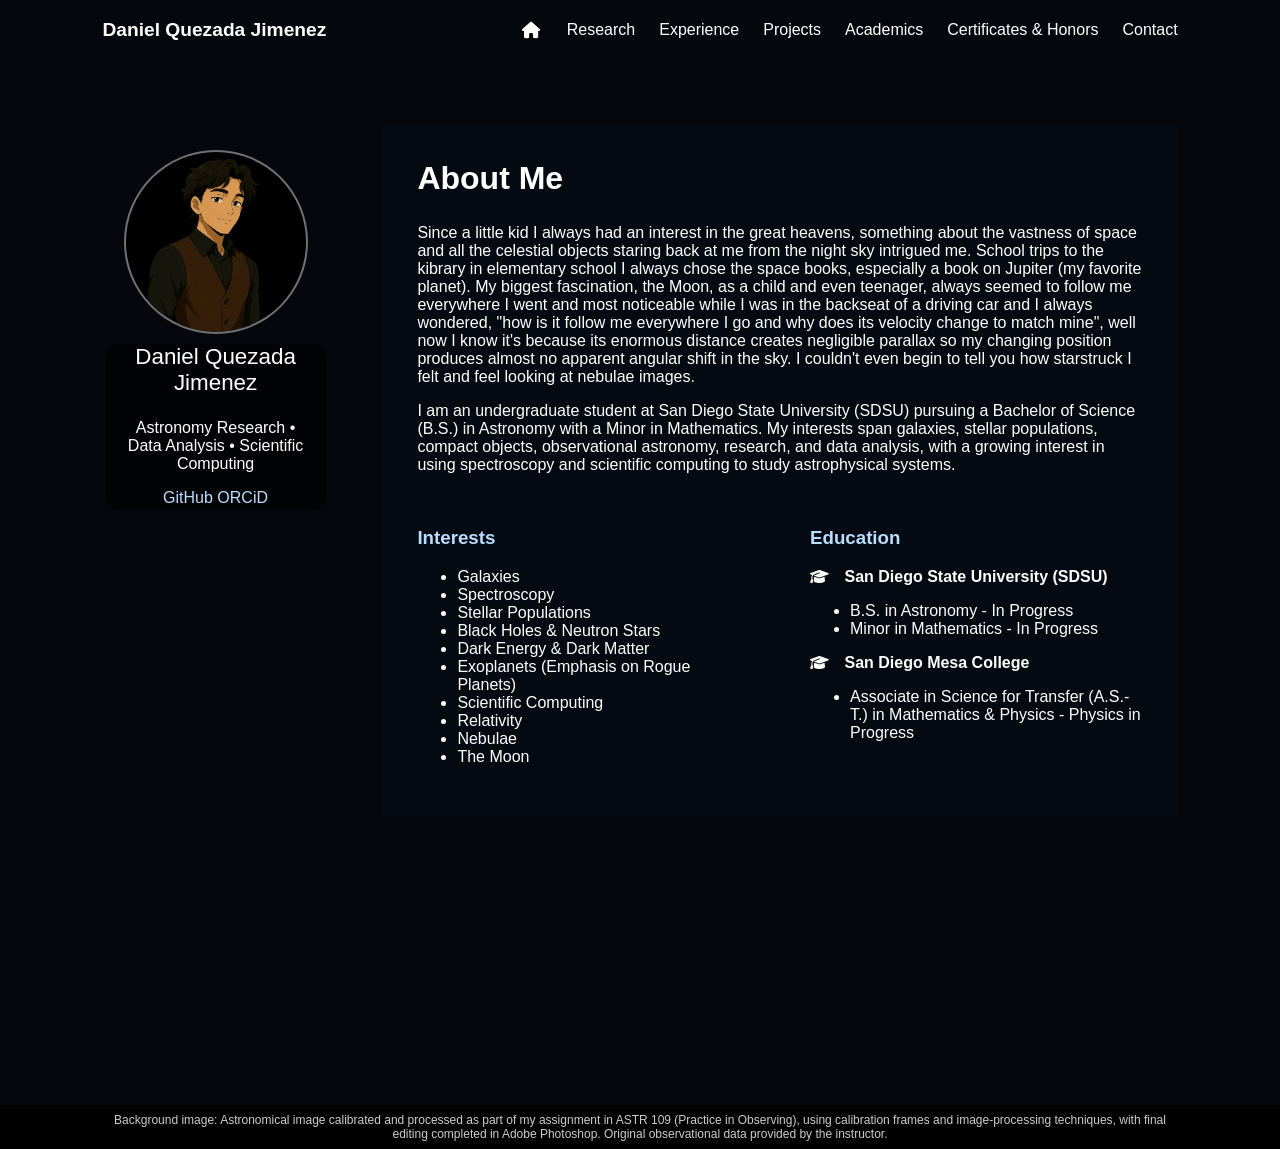
==== index.html @ 750cf77b "Refactor About Me section in index.html Revised personal narrative for clarity and conciseness, remo" ====
<!DOCTYPE html>
<html lang="en">

<head>
    <meta charset="UTF-8">
    <meta name="viewport" content="width=device-width, initial-scale=1.0">

    <title>Daniel Quezada Jimenez</title>
    
    <link rel="stylesheet"
            href="https://cdnjs.cloudflare.com/ajax/libs/font-awesome/6.7.2/css/all.min.css">
    
    <link rel="stylesheet" href="style.css">
</head>

<body>
  
    <header>
        <nav>
            <div class="logo">
                Daniel Quezada Jimenez
            </div>

            <div class="nav-links">
                 <a href="index.html" class="home-icon">
                     <i class="fa-solid fa-house"></i>
                 </a>
                 <a href="research.html">Research</a>
                 <a href="experience.html">Experience</a>
                 <a href="projects.html">Projects</a>
                 <a href="academics.html">Academics</a>
                <a href="certifications-honors.html">Certificates & Honors</a>
                 <a href="contact.html">Contact</a>
            </div>
        </nav>
    </header>

    <main>

        <section class="hero">

            <div class="profile-column">

                    <div class="profile-photo">
                        <img src="Profile.jpg" alt="Daniel Quezada Jimenez">
                    </div>

                <div class="profile-info">
                    <div class="profile-text">
                        <p class="title">
                            Daniel Quezada Jimenez
                        </p>

                <p class="tagline">
                    Astronomy Research • Data Analysis • Scientific Computing
                </p>
                
                <div class="social-links">
                    <a href="https://github.com/danielqje">GitHub</a>
                    <a href="https://orcid.org/my-orcid?orcid=0009-0009-8214-6495" target="_blank">ORCiD</a>
                </div>

             </div>
             </div>
             </div>

            <div class="about-column">

                <h2>About Me</h2>

                <p>
                    Since a little kid I always had an interest in the great heavens, something about the vastness of space and all the celestial objects staring back at me 
                    from the night sky intrigued me. School trips to the kibrary in elementary school I always chose the space books, especially a book on Jupiter 
                    (my favorite planet). My biggest fascination, the Moon, as a child and even teenager, always seemed to follow me everywhere I went and
                    most noticeable while I was in the backseat of a driving car and I always wondered, "how is it follow me everywhere I go and why does its velocity
                    change to match mine", well now I know it's because its enormous distance creates negligible parallax so my changing position produces almost no 
                    apparent angular shift in the sky. I couldn't even begin to tell you how starstruck I felt and feel looking at nebulae images.
                
                </p>
                
                <p>
                    I am an undergraduate student at San Diego State University (SDSU) pursuing a Bachelor of Science (B.S.) in Astronomy with a Minor in Mathematics.
                    My interests span galaxies, stellar populations, compact objects, observational astronomy, research, and data analysis, with a growing interest in using spectroscopy 
                    and scientific computing to study astrophysical systems.
                </p>

                <div class="info-grid">
                    
                    <div>
                        <h3>Interests</h3>

                        <ul>
                            <li>Galaxies</li>
                            <li>Spectroscopy</li>
                            <li>Stellar Populations</li>
                            <li>Black Holes & Neutron Stars</li>
                            <li>Dark Energy & Dark Matter</li>
                            <li>Exoplanets (Emphasis on Rogue Planets)</li>
                            <li>Scientific Computing</li>
                            <li>Relativity</li>
                            <li>Nebulae</li>
                            <li>The Moon</li>
                        </ul>
                    </div>

                    <div id="education">
                        <h3>Education</h3>

                        <p class="school-name">
                            <i class="fa-solid fa-graduation-cap cap"></i>
                            <strong>San Diego State University (SDSU)</strong>
                        </p>

                        <ul>
                            <li>B.S. in Astronomy - In Progress</li>
                            <li>Minor in Mathematics - In Progress</li>
                        </ul>

                        <p class="school-name">
                            <i class="fa-solid fa-graduation-cap cap"></i>
                           <strong>San Diego Mesa College</strong>
                        </p>    
                        
                        <ul>
                            
                            <li>Associate in Science for Transfer (A.S.-T.) in Mathematics & Physics - Physics in Progress</li>
                        </ul>
                    </div>
                </div>
            </div>

        </section>

                </main>
                
                <footer>
                    <p class="image-credit">
                        Background image: Astronomical image calibrated and processed as part of my assignment in ASTR 109 (Practice in Observing), using calibration frames and image-processing techniques, with final editing completed in Adobe Photoshop. Original observational data provided by the instructor.
                    </p>
                </footer>    

                </body>
                </html>
---- style.css ----
/* =========================
   GLOBAL
   ========================= */

html {
    margin: 0;
    padding: 0;

    min-height: 100%;

    background: #05070d;

    /* Keeps page width consistent between pages */
    overflow-y: scroll;
}

body {
    margin: 0;
    padding: 0;

    min-height: 100%;

    font-family: Arial, Helvetica, sans-serif;

    color: white;
    background: #05070d;
}


/* =========================
   HEADER / NAVIGATION
   ========================= */

header {

    width: 100%;

    margin: 0;

    box-sizing: border-box;

    background: rgba(5, 7, 13, 0.92);

    z-index: 9999;
}

nav {
    width: 100%;
    height: 60px;

    box-sizing: border-box;

    display: flex;

    justify-content: space-between;
    align-items: center;

    padding: 0 8%;
}

.logo {
    font-size: 1.2rem;
    font-weight: bold;

    flex-shrink: 0;

    line-height: 1.2;
}

.nav-links {
    display: flex;

    gap: 24px;

    align-items: center;

    flex-wrap: nowrap;
}

.nav-links a {
    color: white;

    text-decoration: none;

    display: inline-flex;

    align-items: center;

    position: relative;

    white-space: nowrap;

    line-height: 1;
}

.nav-links a:not(.home-icon) {
    transition: transform 0.2s ease;
}

.nav-links a:not(.home-icon):hover {
    text-decoration: underline;

    transform: scale(1.05);
}


/* =========================
   HOME ICON
   ========================= */

.home-icon {
    width: 22px;
    height: 24px;

    display: flex;

    align-items: center;
    justify-content: center;

    position: relative;

    text-decoration: none;
}

.home-icon i {
    font-size: 16.5px;

    transition: transform 0.2s ease;
}

.home-icon:hover i {
    transform: scale(1.15);
}

.home-icon::after {
    content: "";

    position: absolute;

    left: 0;
    right: 2px;
    bottom: 0px;

    height: 1.5px;

    background: white;

    transform: scaleX(0);

    transition: transform 0.2s ease;
}

.home-icon:hover::after {
    transform: scaleX(1);
}


/* =========================
   HOME PAGE
   ========================= */

.hero {
    min-height: 100vh;

    padding: 65px 8% 80px 8%;

    display: grid;

    grid-template-columns: 220px 1fr;

    gap: 60px;

    align-items: start;

    background:
        linear-gradient(
            rgba(4, 7, 15, 0),
            rgba(4, 7, 15, 0)
        ),
        url("Crab Nebula.jpg");

    background-size: cover;

    background-position: center 50%;

    background-repeat: no-repeat;
}

.profile-column {
    text-align: center;

    justify-self: start;

    width: 220px;

    position: relative;

    top: 25px;
    left: 3.2px;
}

.profile-photo {
    width: 180px;
    height: 180px;

    border-radius: 50%;

    margin: 0 auto -30px auto;

    overflow: hidden;

    background: rgba(255, 255, 255, 0.12);

    border: 2px solid rgba(255, 255, 255, 0.35);

    display: flex;

    align-items: center;
    justify-content: center;
}

.profile-photo img {
    width: 100%;
    height: 100%;

    object-fit: cover;

    border-radius: 50%;
}

.profile-column h1 {
    font-size: 1.4rem;

    font-weight: 500;

    margin-bottom: 8px;

    text-align: center;
}

.profile-info {
    position: relative;

    padding: 18px 20px;

    margin: 0 auto;

    width: fit-content;

    z-index: 1;
}

.profile-info::before {
    content: "";

    position: absolute;

    top: 40px;
    left: 0;
    right: 0;
    bottom: 15px;

    background: rgba(0, 0, 0, 0.60);

    border-radius: 12px;

    z-index: -1;
}

.profile-text {
    position: relative;

    margin-bottom: 0;
}

.title {
    font-weight: 500;

    font-size: 1.4rem;
}

.social-links a {
    color: #b9ddff;

    text-decoration: none;

    display: inline-block;

    transition: transform 0.2s ease;
}

.social-links a:hover {
    text-decoration: underline;

    transform: scale(1.08);
}

.about-column {
    background: rgba(5, 10, 20, 0.60);

    padding: 35px;
}

.about-column h2 {
    font-size: 2rem;

    margin-top: 0;
}

.info-grid {
    display: grid;

    grid-template-columns: 1fr 1fr;

    gap: 60px;

    margin-top: 35px;

    align-items: start;
}


/* =========================
   GENERAL PAGE STYLING
   ========================= */

section:not(.hero):not(.research-page) {
    max-width: 1000px;

    margin: 0 auto;

    padding: 70px 8%;
}

section h2 {
    font-size: 2rem;
}

section h3 {
    color: #b9ddff;
}

a {
    color: #8ecbff;
}

.cap {
    margin-right: 11px;

    font-size: 15px;

    color: white;
}


/* =========================
   CONTACT PAGE
   ========================= */

.contact-page {
    max-width: 900px;

    margin: 0 auto;

    padding: 90px 8% 70px;
}

.contact-page h1 {
    font-size: 2rem;
}

.contact-links {
    display: flex;

    flex-direction: column;

    gap: 18px;

    margin-top: 30px;
}

.contact-links a {
    color: #b9ddff;

    text-decoration: none;

    width: fit-content;

    display: inline-flex;

    align-items: center;

    gap: 10px;

    transition: transform 0.2s ease;
}

.contact-links a:hover {
    text-decoration: underline;

    transform: scale(1.05);
}


/* =========================
   RESEARCH PAGE
   ========================= */

.research-page {
    min-height: 100vh;

    margin: 0;

    padding: 90px 8% 70px;

    background:
        linear-gradient(
            rgba(5, 7, 13, 0.25),
            rgba(5, 7, 13, 0.25)
        ),
        url("Elliptical Galaxy.jpg");

    background-size: cover;

    background-position: center;

    background-repeat: no-repeat;

    background-attachment: scroll;
}

.research-page h1 {
    font-size: 2rem;
}

.research-project {
    max-width: 1000px;

    margin: 40px auto 0 auto;

    background: rgba(0, 0, 0, 0.25);

    padding: 30px;

    border-radius: 12px;
}

.research-project h2 {
    color: #b9ddff;

    margin-bottom: 5px;
}

.research-project h3 {
    color: #b9ddff;

    margin-top: 35px;
}

.research-project h4 {
    margin-top: 40px;

    margin-bottom: 15px;

    font-size: 1.15rem;

    color: white;
}

.research-program {
    opacity: 0.8;

    margin-top: 0;
}

.research-project p,
.research-project li {
    line-height: 1.6;
}


/* =========================
   RESEARCH FIGURES
   ========================= */

.research-figures {
    display: grid;

    grid-template-columns: repeat(2, 1fr);

    gap: 25px;

    margin-top: 20px;

    margin-bottom: 45px;
}

.research-figures figure {
    margin: 0;
}

.research-figures a {
    display: block;
}

.research-figures img {
    width: 100%;

    height: auto;

    display: block;

    border-radius: 8px;

    transition: transform 0.2s ease;
}

.research-figures img:hover {
    transform: scale(1.03);
}

.research-figures figcaption {
    margin-top: 10px;

    font-size: 0.9rem;

    line-height: 1.5;

    opacity: 0.85;
}


/* =========================
   RESEARCH LINKS
   ========================= */

.research-links {
    color: #b9ddff;

    text-decoration: none;

    display: inline-flex;

    align-items: center;

    gap: 8px;

    transition: transform 0.2s ease;
}

.research-links:hover {
    text-decoration: underline;

    transform: scale(1.05);
}


/* =========================
   ACADEMIC EXPERIENCE PAGE
   ========================= */

.academic-page {
    min-height: 100vh;

    margin: 0;

    padding: 90px 8% 70px;
}

.academic-page h1 {
    font-size: 2rem;
}

.experience-page {
    margin: 0;

    min-height: 100vh;

    background:
        linear-gradient(
            rgba(5, 7, 13, 0.25),
            rgba(5, 7, 13, 0.25)
        ),
        url("The Moon.jpg");

    background-size: cover;

    background-position: center;

    background-repeat: no-repeat;

    background-attachment: scroll;
}

.academic-experience {
    max-width: 1000px;

    margin: 40px auto 0 auto;

    background: rgba(5, 10, 20, 0.60);

    padding: 30px;

    border-radius: 12px;
}

.academic-experience h2 {
    color: #b9ddff;

    margin-bottom: 5px;
}

.academic-experience h2 i {
    color: white;

    margin-right: 10px;

    font-size: 20px;
}

.academic-experience h3 {
    color: #b9ddff;

    margin-top: 35px;
}

.academic-program {
    opacity: 0.8;

    margin-top: 0;
}

.academic-experience p,
.academic-experience li {
    line-height: 1.6;
}


/* =========================
   ACADEMIC SKILLS
   ========================= */

.academic-skills {
    display: flex;

    flex-wrap: wrap;

    gap: 10px;

    margin-top: 20px;
}

.academic-skills span {
    background: rgba(185, 221, 255, 0.12);

    border: 1px solid rgba(185, 221, 255, 0.35);

    border-radius: 20px;

    padding: 7px 12px;

    font-size: 0.9rem;
}


/* ========================================
   CERTIFICATES & HONORS PAGE
   ======================================== */

.credentials-page {
    min-height: 100vh;

    padding: 90px 8%;

    background:
        linear-gradient(
            rgba(5, 7, 13, 0.25),
            rgba(5, 7, 13, 0.25)
        ),
        url("Night Sky.jpg");

    background-size: cover;

    background-position: center;

    background-repeat: no-repeat;

    background-attachment: scroll;
}


/* =========================
   CREDENTIALS INTRO
   ========================= */

.credentials-intro {
    max-width: 850px;

    margin-bottom: 70px;
}

.credentials-intro h1 {
    font-size: 3rem;

    margin-top: 5px;

    margin-bottom: 20px;
}

.credentials-intro > p:last-child {
    font-size: 1.05rem;

    line-height: 1.8;

    color: white;
}


/* =========================
   SMALL LABELS
   ========================= */

.section-label {
    font-size: 0.75rem;

    letter-spacing: 2px;

    text-transform: uppercase;

    color: #a8a8a8;

    margin-bottom: 5px;
}


/* =========================
   CREDENTIAL SECTIONS
   ========================= */

.credentials-section {
    margin-bottom: 85px;
}

.credentials-heading {
    margin-bottom: 30px;
}

.credentials-heading h2 {
    margin: 0;

    font-size: 1.8rem;
}


/* =========================
   CERTIFICATES
   ========================= */

.certificate-grid {
    display: grid;

    grid-template-columns: repeat(2, 1fr);

    gap: 30px;
}

.certificate-card {
    padding: 30px;

    background: rgba(8, 10, 18, 0.78);

    border: 1px solid rgba(255, 255, 255, 0.12);

    border-radius: 12px;

    transition:
        transform 0.25s ease,
        border-color 0.25s ease,
        background 0.25s ease;
}

.certificate-card:hover {
    transform: translateY(-5px);

    border-color: rgba(255, 255, 255, 0.35);

    background: rgba(12, 15, 26, 0.92);
}

.credential-type {
    font-size: 0.7rem;

    letter-spacing: 1.5px;

    color: #a5a5a5;

    margin: 0 0 8px 0;
}

.certificate-card h3,
.honor-card h3 {
    font-size: 1.3rem;

    margin: 0 0 8px 0;
}

.credential-organization {
    font-weight: bold;

    margin-bottom: 12px;
}

.credential-date {
    font-size: 0.9rem;

    color: #a8a8a8;

    margin-top: -5px;

    margin-bottom: 15px;
}

.credential-description {
    color: white;

    line-height: 1.7;

    margin-bottom: 20px;
}


/* =========================
   CERTIFICATE IMAGES
   ========================= */

.certificate-preview {
    margin-top: 25px;
}

.certificate-preview a {
    display: block;
}

.certificate-preview img {
    width: 100%;

    display: block;

    border-radius: 7px;

    border: 1px solid rgba(255, 255, 255, 0.15);

    transition:
        transform 0.25s ease,
        border-color 0.25s ease;
}

.certificate-preview img:hover {
    transform: scale(1.02);

    border-color: rgba(255, 255, 255, 0.4);

    cursor: pointer;
}

.certificate-caption {
    text-align: center;

    font-size: 0.75rem;

    color: #999999;

    margin-top: 10px;
}


/* =========================
   HONORS
   ========================= */

.honors-grid {
    display: grid;

    grid-template-columns: repeat(2, 1fr);

    gap: 25px;
}

.honor-card {
    padding: 30px;

    background: rgba(8, 10, 18, 0.72);

    border: 1px solid rgba(255, 255, 255, 0.12);

    border-radius: 12px;

    transition:
        transform 0.25s ease,
        border-color 0.25s ease,
        background 0.25s ease;
}

.honor-card:hover {
    transform: translateY(-5px);

    border-color: rgba(255, 255, 255, 0.35);

    background: rgba(12, 15, 26, 0.9);
}


/* =========================
   ACADEMICS PAGE
   ========================= */

.academics-page {
    min-height: 100vh;

    background:
        linear-gradient(
            rgba(5, 7, 13, 0.20),
            rgba(5, 7, 13, 0.20)
        ),
        url("Black Hole.jpg");

    background-size: cover;

    background-position: center;

    background-repeat: no-repeat;

    background-attachment: scroll;
}

.academics-container {
    padding: 90px 8% 70px;

    color: white;
}

.academics-intro {
    max-width: 900px;

    margin: 0 auto 60px auto;

    text-align: center;
}

.academics-intro h1 {
    font-size: 3rem;

    margin-bottom: 20px;
}

.academics-intro p {
    font-size: 1.1rem;

    line-height: 1.8;

    color: white;
}


/* =========================
   ACADEMICS SECTION TITLES
   ========================= */

.education-section h2,
.coursework-section h2 {
    text-align: center;

    font-size: 2rem;

    margin-bottom: 30px;
}


/* =========================
   EDUCATION SECTION
   ========================= */

.education-section {
    max-width: 1000px;

    margin: 0 auto 70px auto;
}

.education-card {
    background: rgba(0, 0, 0, 0.65);

    padding: 30px;

    margin-bottom: 25px;

    border-radius: 12px;

    transition: transform 0.3s ease;
}

.education-card:hover {
    transform: translateY(-5px);
}

.education-card h3 {
    font-size: 1.5rem;

    margin-bottom: 15px;

    color: white;
}

.degree {
    font-size: 1.1rem;

    font-weight: bold;

    margin-bottom: 8px;

    color: white;
}

.minor {
    font-size: 1rem;

    margin-bottom: 8px;

    color: white;
}

.education-date {
    font-size: 0.95rem;

    color: #cccccc;
}


/* =========================
   COURSEWORK SECTION
   ========================= */

.coursework-section {
    max-width: 1200px;

    margin: 0 auto 70px auto;
}

.coursework-grid {
    display: grid;

    grid-template-columns:
        repeat(auto-fit, minmax(230px, 1fr));

    gap: 25px;
}

.coursework-card {
    background: rgba(0, 0, 0, 0.65);

    padding: 30px;

    border-radius: 12px;

    transition:
        transform 0.3s ease,
        background 0.3s ease;
}

.coursework-card:hover {
    transform: translateY(-5px);

    background: rgba(0, 0, 0, 0.8);
}

.coursework-card h3 {
    font-size: 1.35rem;

    margin-bottom: 15px;

    color: white;
}

.coursework-card ul {
    padding-left: 20px;

    line-height: 1.9;
}

.coursework-card li {
    color: white;
}


/* ========================================
   PROJECTS PAGE
   ======================================== */

.projects-body {
    margin: 0;

    min-height: 100vh;

    background:
        linear-gradient(
            rgba(5, 7, 13, 0.20),
            rgba(5, 7, 13, 0.20)
        ),
        url("Neutron Star.jpg");

    background-size: cover;

    background-position: center;

    background-repeat: no-repeat;

    background-attachment: scroll;
}


/* =========================
   MAIN PROJECTS PAGE
   ========================= */

.projects-page {
    min-height: 100vh;

    padding: 120px 8% 40px;

    box-sizing: border-box;
}

.projects-section {
    max-width: 1000px;

    margin: 0 auto;
}


/* =========================
   PROJECTS HEADING
   ========================= */

.projects-heading {
    text-align: center;

    margin-bottom: 50px;
}

.projects-heading h1 {
    color: white;

    font-size: 3rem;

    margin-bottom: 10px;
}

.projects-heading p {
    color: white;

    font-size: 1.1rem;

    line-height: 1.6;
}


/* =========================
   PROJECT CARD
   ========================= */

.project-card {
    max-width: 800px;

    margin: 0 auto;

    padding: 35px;

    background: rgba(0, 0, 0, 0.75);

    border-radius: 15px;
}


/* =========================
   PROJECT TITLE
   ========================= */

.project-content h2 {
    color: white;

    font-size: 1.8rem;

    margin-bottom: 8px;
}


/* =========================
   PROJECT TYPE
   ========================= */

.project-type {
    color: #bdbdbd;

    font-size: 0.95rem;

    margin-bottom: 20px;
}


/* =========================
   PROJECT DESCRIPTION
   ========================= */

.project-description {
    color: white;

    line-height: 1.7;

    margin-bottom: 25px;
}


/* =========================
   PROJECT SUBHEADINGS
   ========================= */

.project-content h3 {
    color: white;

    margin-bottom: 12px;
}


/* =========================
   TOOLS TAGS
   ========================= */

.project-tags {
    display: flex;

    flex-wrap: wrap;

    gap: 10px;

    margin-bottom: 30px;
}

.project-tags span {
    color: white;

    background: rgba(255, 255, 255, 0.12);

    padding: 7px 14px;

    border-radius: 20px;

    font-size: 0.9rem;
}


/* =========================
   PROJECT HIGHLIGHTS
   ========================= */

.project-highlights ul {
    padding-left: 20px;

    margin-bottom: 30px;
}

.project-highlights li {
    color: white;

    line-height: 1.7;

    margin-bottom: 8px;
}


/* =========================
   PROJECT LINKS
   ========================= */

.project-links {
    display: flex;

    gap: 15px;

    flex-wrap: wrap;
}

.project-button {
    display: inline-flex;

    align-items: center;

    gap: 8px;

    padding: 10px 18px;

    background: white;

    color: black;

    text-decoration: none;

    border-radius: 7px;

    font-weight: 600;

    transition: 0.3s;
}

.project-button:hover {
    transform: translateY(-2px);

    background: #dddddd;
}


/* =========================
   FOOTER / IMAGE CREDIT
   ========================= */

footer {
    width: 100%;

    box-sizing: border-box;

    text-align: center;

    padding: 8px 8%;

    background: rgba(0, 0, 0, 1);
}

.image-credit {
    margin: 0;

    font-size: 0.75rem;

    color: white;

    opacity: 0.8;

    background: transparent;
}


/* =========================
   MOBILE
   ========================= */

@media (max-width: 800px) {

    .hero {
        grid-template-columns: 1fr;

        text-align: center;
    }

    .profile-column {
        justify-self: center;

        width: 100%;

        top: 0;
        left: 0;
    }

    .info-grid {
        grid-template-columns: 1fr;

        gap: 30px;

        text-align: left;
    }

    .research-project {
        padding: 20px;
    }

    .research-figures {
        grid-template-columns: 1fr;
    }

    .academic-experience {
        padding: 20px;
    }

    .academic-skills {
        justify-content: center;
    }

}


/* =========================
   CERTIFICATES MOBILE
   ========================= */

@media (max-width: 900px) {

    .certificate-grid,
    .honors-grid {
        grid-template-columns: 1fr;
    }

}


@media (max-width: 800px) {

    .credentials-page {
        padding: 90px 6% 60px;
    }

    .credentials-intro h1 {
        font-size: 2.3rem;
    }

}


@media (max-width: 500px) {

    .certificate-card,
    .honor-card {
        padding: 22px;
    }

}


/* =========================
   ACADEMICS MOBILE
   ========================= */

@media (max-width: 768px) {

    .academics-container {
        padding: 90px 6% 50px;
    }

    .academics-intro h1 {
        font-size: 2.3rem;
    }

    .coursework-grid {
        grid-template-columns: 1fr;
    }

}


/* =========================
   PROJECTS MOBILE
   ========================= */

@media (max-width: 768px) {

    .projects-page {
        padding: 110px 5% 40px;
    }

    .projects-heading h1 {
        font-size: 2.3rem;
    }

    .project-card {
        padding: 25px;
    }

}
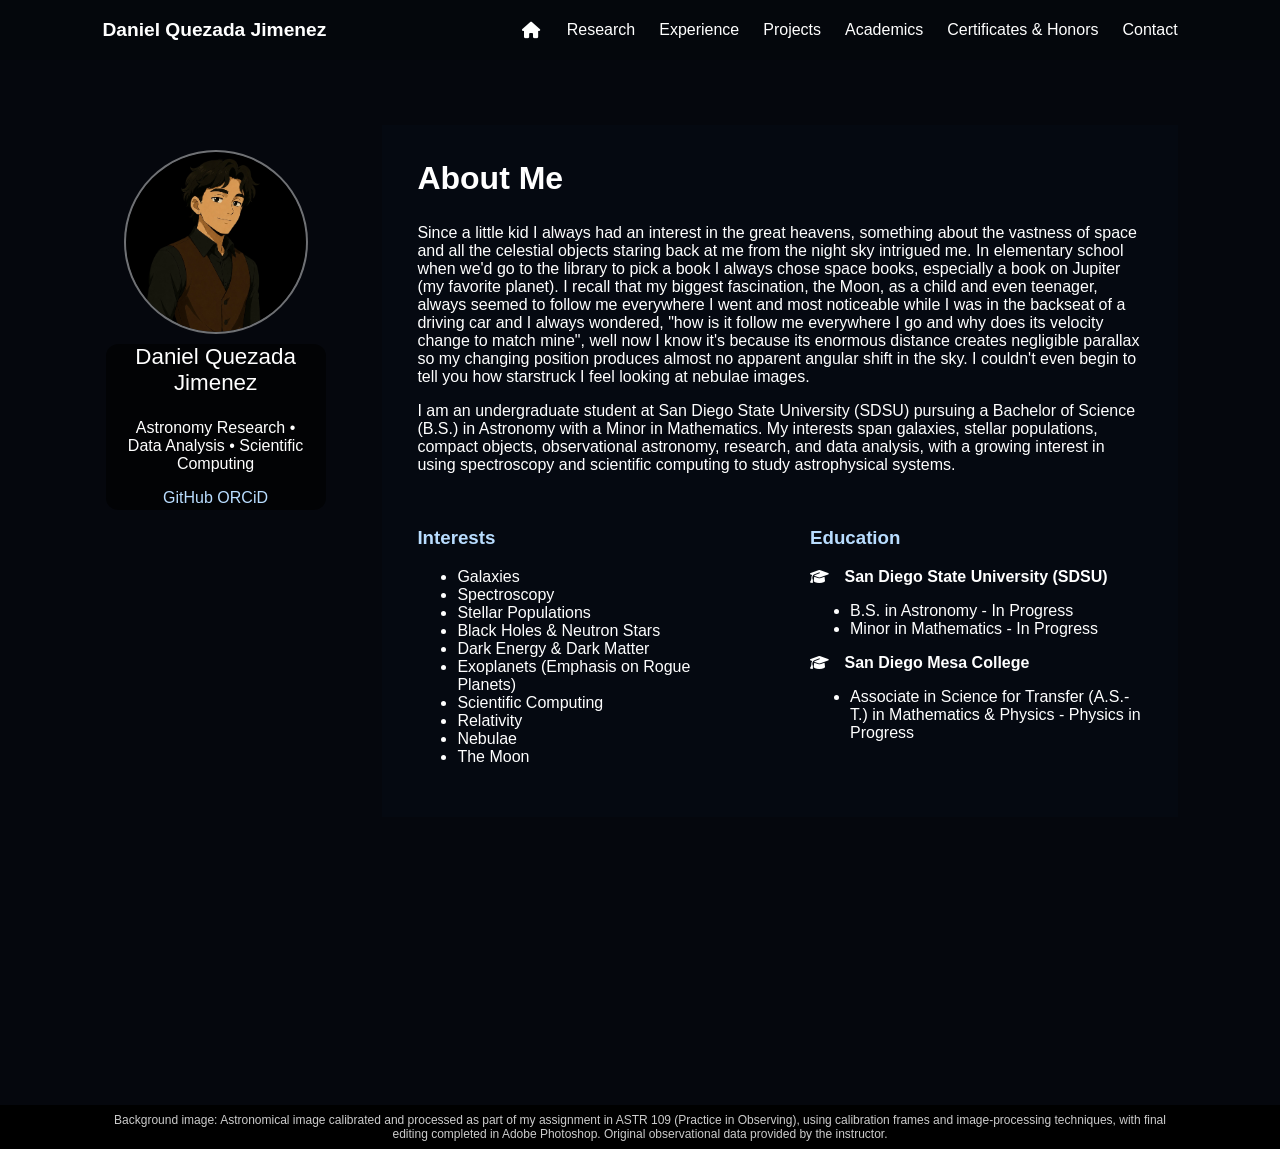
==== commit 451ce2a3: "Update index.html" ====
--- a/index.html
+++ b/index.html
@@ -70,11 +70,11 @@
 
                 <p>
                     Since a little kid I always had an interest in the great heavens, something about the vastness of space and all the celestial objects staring back at me 
-                    from the night sky intrigued me. School trips to the kibrary in elementary school I always chose the space books, especially a book on Jupiter 
-                    (my favorite planet). My biggest fascination, the Moon, as a child and even teenager, always seemed to follow me everywhere I went and
+                    from the night sky intrigued me. In elementary school when we'd go to the library to pick a book I always chose space books, especially a book on Jupiter 
+                    (my favorite planet). I recall that my biggest fascination, the Moon, as a child and even teenager, always seemed to follow me everywhere I went and
                     most noticeable while I was in the backseat of a driving car and I always wondered, "how is it follow me everywhere I go and why does its velocity
                     change to match mine", well now I know it's because its enormous distance creates negligible parallax so my changing position produces almost no 
-                    apparent angular shift in the sky. I couldn't even begin to tell you how starstruck I felt and feel looking at nebulae images.
+                    apparent angular shift in the sky. I couldn't even begin to tell you how starstruck I feel looking at nebulae images.
                 
                 </p>
                 
--- a/style.css
+++ b/style.css
@@ -556,30 +556,19 @@
 
 
 /* =========================
-   ACADEMIC EXPERIENCE PAGE
-   ========================= */
-
-.academic-page {
+   EXPERIENCE PAGE
+   PROJECTS-PAGE LAYOUT
+   ========================= */
+
+.experience-page {
     min-height: 100vh;
 
     margin: 0;
-
-    padding: 90px 8% 70px;
-}
-
-.academic-page h1 {
-    font-size: 2rem;
-}
-
-.experience-page {
-    margin: 0;
-
-    min-height: 100vh;
 
     background:
         linear-gradient(
-            rgba(5, 7, 13, 0.25),
-            rgba(5, 7, 13, 0.25)
+            rgba(5, 7, 13, 0),
+            rgba(5, 7, 13, 0)
         ),
         url("The Moon.jpg");
 
@@ -592,75 +581,94 @@
     background-attachment: scroll;
 }
 
-.academic-experience {
-    max-width: 1000px;
-
-    margin: 40px auto 0 auto;
-
-    background: rgba(5, 10, 20, 0.60);
-
-    padding: 30px;
-
-    border-radius: 12px;
-}
-
-.academic-experience h2 {
-    color: #b9ddff;
-
-    margin-bottom: 5px;
-}
-
-.academic-experience h2 i {
-    color: white;
-
-    margin-right: 10px;
-
-    font-size: 20px;
-}
-
-.academic-experience h3 {
-    color: #b9ddff;
-
+/*
+Makes the NCAS card slightly wider than the
+regular project card because it has more content.
+*/
+
+.experience-project-card {
+    max-width: 850px;
+}
+
+
+/* =========================
+   EXPERIENCE MISSION SECTIONS
+   ========================= */
+
+.experience-mission {
     margin-top: 35px;
-}
-
-.academic-program {
-    opacity: 0.8;
-
+
+    padding-top: 30px;
+
+    border-top: 1px solid rgba(255, 255, 255, 0.22);
+}
+
+
+/*
+Removes the large top margin normally applied
+to project card headings.
+*/
+
+.experience-mission > h3:first-of-type {
     margin-top: 0;
 }
 
-.academic-experience p,
-.academic-experience li {
-    line-height: 1.6;
-}
-
-
-/* =========================
-   ACADEMIC SKILLS
-   ========================= */
-
-.academic-skills {
-    display: flex;
-
-    flex-wrap: wrap;
-
-    gap: 10px;
-
-    margin-top: 20px;
-}
-
-.academic-skills span {
-    background: rgba(185, 221, 255, 0.12);
-
-    border: 1px solid rgba(185, 221, 255, 0.35);
+
+/* Mission 1 and Mission 2 labels */
+
+.experience-mission-label {
+    display: inline-block;
+
+    margin-top: 0;
+
+    margin-bottom: 12px;
+
+    padding: 6px 14px;
+
+    color: black;
+
+    background: white;
 
     border-radius: 20px;
 
-    padding: 7px 12px;
-
-    font-size: 0.9rem;
-}
+    font-size: 0.8rem;
+
+    font-weight: bold;
+
+    letter-spacing: 1px;
+
+    text-transform: uppercase;
+}
+
+
+/* =========================
+   EXPERIENCE PARAGRAPHS
+   ========================= */
+
+.experience-mission .project-description {
+    margin-bottom: 20px;
+}
+
+
+/* =========================
+   EXPERIENCE SKILLS
+   ========================= */
+
+.experience-skills-section {
+    padding-bottom: 0;
+}
+
+
+/*
+Removes the bottom margin from the last set
+of skill tags.
+*/
+
+.experience-skills-section .project-tags {
+    margin-bottom: 0;
+}
+
+
 
 
 /* ========================================
@@ -1471,3 +1479,38 @@
     }
 
 }
+
+/* =========================
+   EXPERIENCE MOBILE
+   ========================= */
+
+@media (max-width: 768px) {
+
+    .experience-project-card {
+        padding: 25px;
+    }
+
+    .experience-mission {
+        margin-top: 28px;
+
+        padding-top: 25px;
+    }
+
+    .experience-mission-label {
+        font-size: 0.75rem;
+    }
+
+    .experience-mission .project-links {
+        flex-direction: column;
+    }
+
+    .experience-mission .project-button {
+        width: 100%;
+
+        box-sizing: border-box;
+
+        justify-content: center;
+    }
+
+}
+
